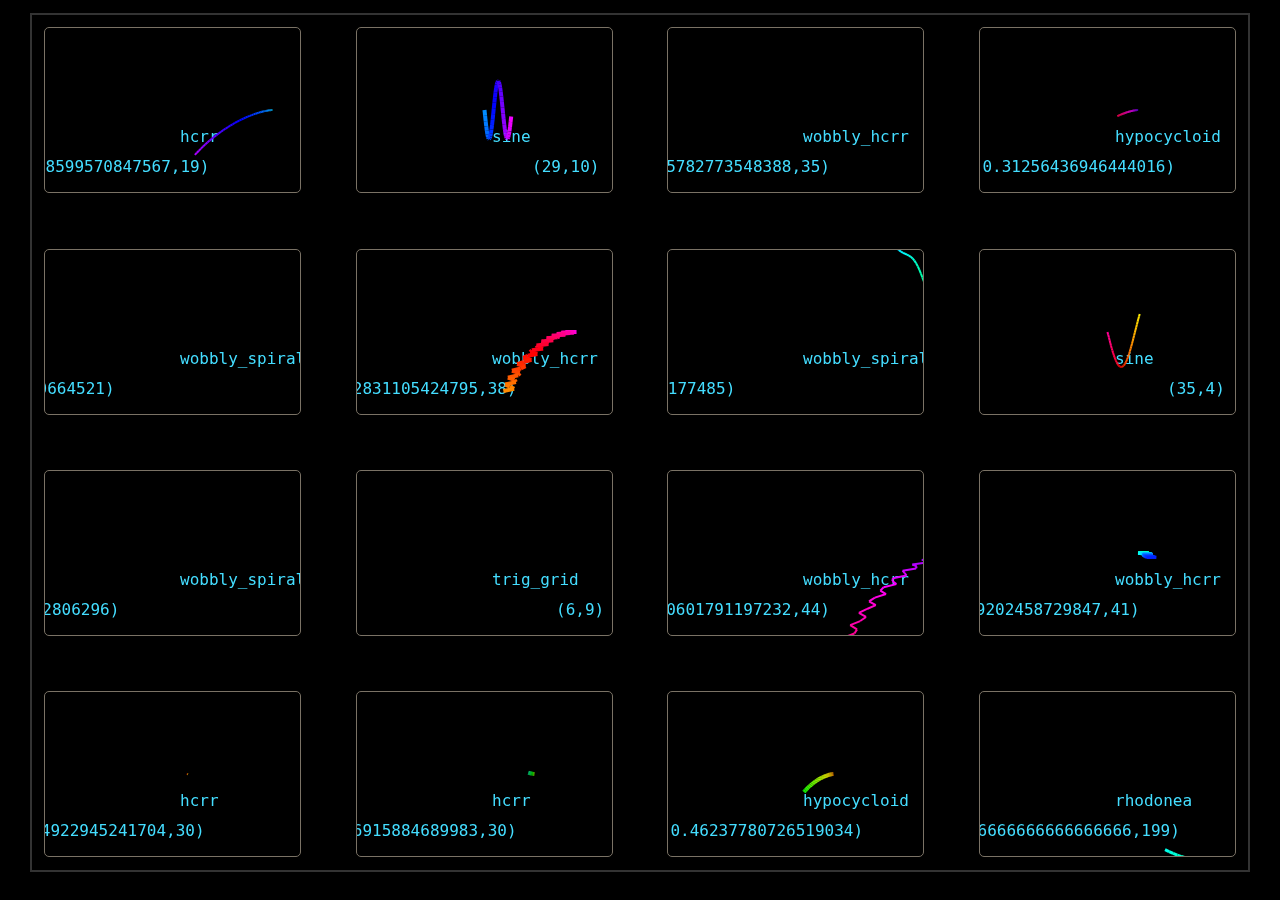
==== index.html @ 26d927f7 "Rename scene.html to index.html" ====
<!DOCTYPE html>
<html lang="en">
<head>
    <meta charset="UTF-8">
    <meta name="viewport" content="width=device-width, initial-scale=1.0">
    <meta name="description" content="Playing with different scenes on multiple canvases">
    <meta name="author" content="John Lynch">
    <title>Multiple Canvas Scenes</title>
    <link rel="icon" href="data:,">
    <link rel="stylesheet" href="styles/main.css">
</head>

<body>

    <div id="main">
        <!-- to be populated by Javascript -->
    </div>
    
    <aside id="help">
        <h4>Help</h4>
        <p>Press a digit key (1 to 9) to change the canvas count.</p>
        <span id="close-help" class="close" onclick="_ => this.style.display = 'none'">X</span>
    </aside>

    <script src="scripts/main.js"></script>

</body>
</html>
---- styles/main.css ----
html, body, * {
    background-color: #000;
    margin: 0 auto;
    text-align: center;
    overflow: hidden;
    font-family: 'Courier New', Courier, monospace;
}
#main {
    display: grid;
    width: 95vw;
    height: 95vh;
    gap: 30px;
    justify-content: space-around;
    align-content: space-around;
    border: 2px solid #333;
    margin: 1vw auto;
}
canvas {
    border: 1px ridge #7a7265;
    border-radius: 5px;
}
aside#help {
    position: fixed;
    left: 40vw;
    top: 30vh;
    padding: 1vw;
    background-color: #222;
    color: #fda;
    border: 1px solid #00ccff;
    border-radius: 5px;
    width: 30em;
    height: 5em;
    display: none;
}
.close {
    position: absolute;
    right: 2vw;
    top: 1vw;
}
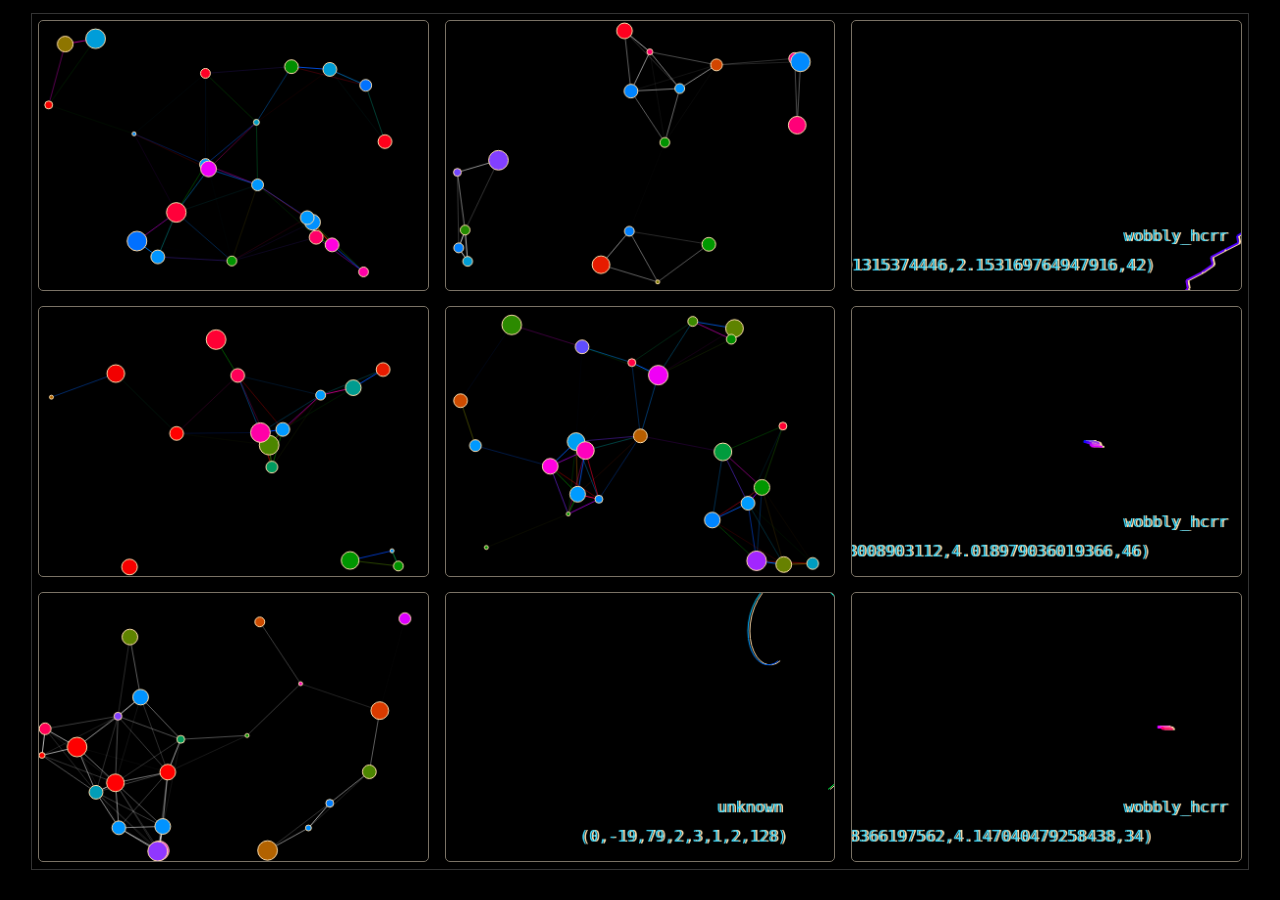
==== commit 1a8ad293: "Add Video Scenes" ====
--- a/index.html
+++ b/index.html
@@ -11,6 +11,10 @@
 </head>
 
 <body>
+    <video id="video-0" src="media/video/floating-cushion.webm" hidden muted autoplay loop></video>
+    <video id="video-1" src="media/video/sf0_ex.mp4" hidden muted autoplay loop></video>
+    <video id="video-2" src="media/video/ziggy_ex.mp4" hidden muted autoplay loop></video>
+    <video id="video-3" src="media/video/dance.mp4" hidden muted autoplay loop></video>
 
     <div id="main">
         <!-- to be populated by Javascript -->
--- a/styles/main.css
+++ b/styles/main.css
@@ -9,15 +9,16 @@
     display: grid;
     width: 95vw;
     height: 95vh;
-    gap: 30px;
-    justify-content: space-around;
-    align-content: space-around;
-    border: 2px solid #333;
+    gap: 0.2vw;
+    justify-items: stretch;
+    align-items: stretch;
+    border: 1px solid #333;
     margin: 1vw auto;
 }
 canvas {
     border: 1px ridge #7a7265;
     border-radius: 5px;
+    margin: 0.5vw;
 }
 aside#help {
     position: fixed;
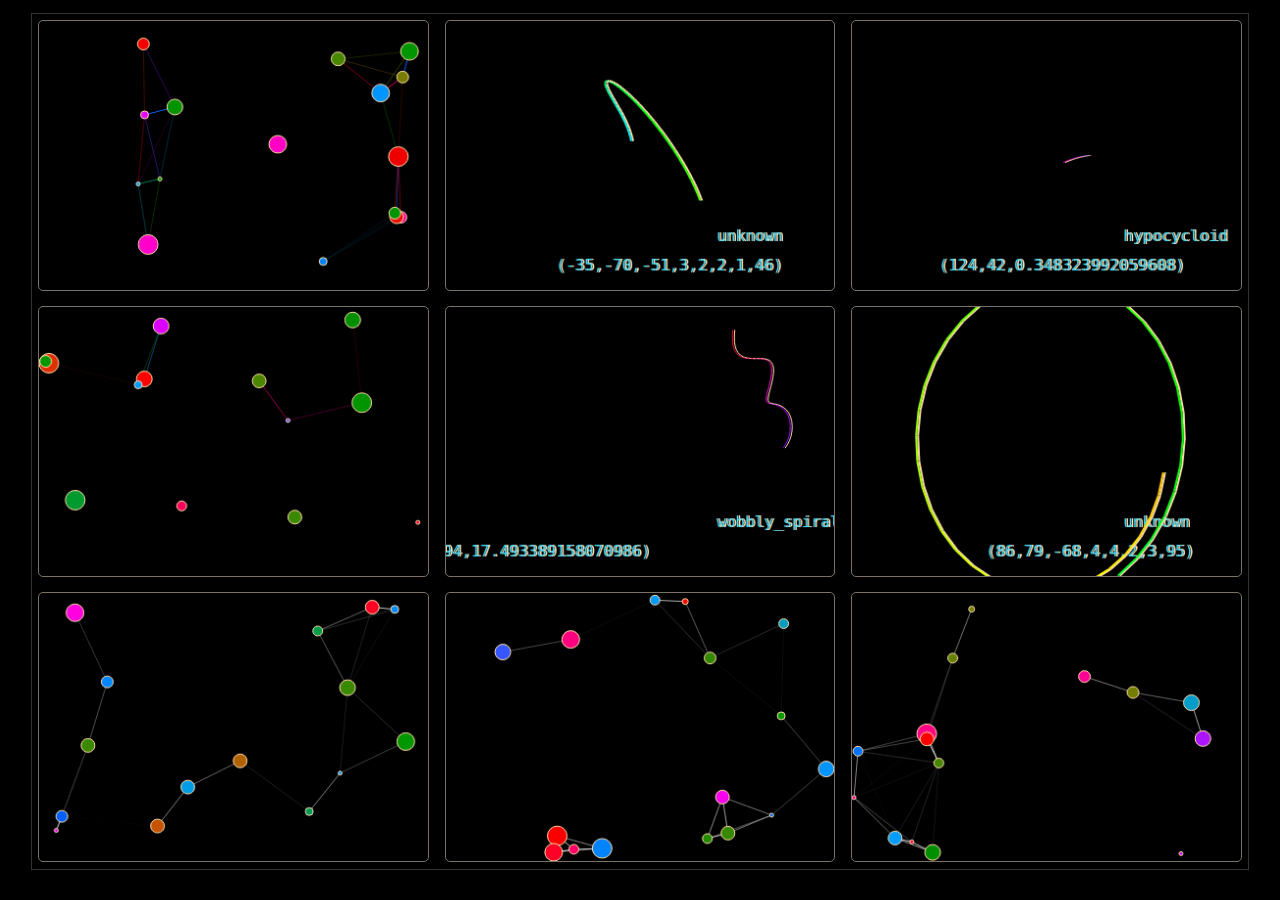
==== commit e3ee9b8a: "Reduce video sizes" ====
--- a/index.html
+++ b/index.html
@@ -11,8 +11,8 @@
 </head>
 
 <body>
-    <video id="video-0" src="media/video/floating-cushion.webm" hidden muted autoplay loop></video>
-    <video id="video-1" src="media/video/sf0_ex.mp4" hidden muted autoplay loop></video>
+    <video id="video-0" src="media/video/floating-cushion_short.webm" hidden muted autoplay loop></video>
+    <video id="video-1" src="media/video/sf0_ex1.mp4" hidden muted autoplay loop></video>
     <video id="video-2" src="media/video/ziggy_ex.mp4" hidden muted autoplay loop></video>
     <video id="video-3" src="media/video/dance.mp4" hidden muted autoplay loop></video>
 
